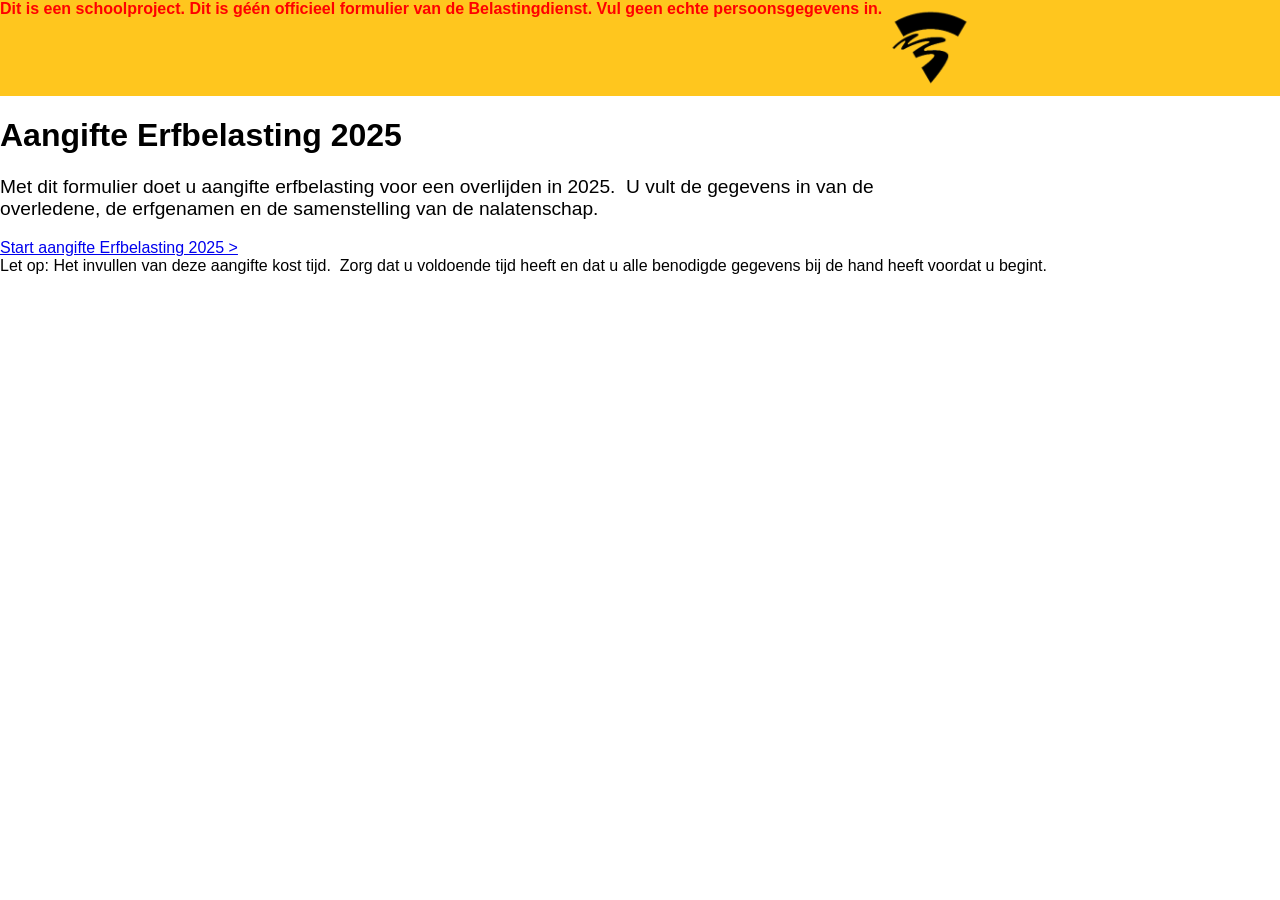
==== index.html @ ec05ec4f "new" ====
<!DOCTYPE html>
<html lang="en">

<head>
    <link href="styles/style.css" rel="stylesheet">
    <meta charset="UTF-8">
    <script src="/script.js" defer></script>
    <link rel="icon" href="images/hva_icon.png" />
    <meta name="viewport" content="width=device-width, initial-scale=1.0">
    <title>Erfbelasting form</title>
</head>

<body>
    <header>
        <a>Dit is een schoolproject. Dit is géén officieel formulier van de Belastingdienst. Vul geen echte
            persoonsgegevens in.</a>
        <img src="images/hva_icon.png" alt="Voorbeeld afbeelding" />

    </header>
    <main>
        <h1>Aangifte Erfbelasting 2025</h1>
        <p>Met dit formulier doet u aangifte erfbelasting voor een overlijden in 2025.  U vult de gegevens in van de
            overledene, de erfgenamen en de samenstelling van de nalatenschap.</p>
        <a href="form.html">
            Start aangifte Erfbelasting 2025 &gt;
        </a>
    </main>

    <footer>Let op: Het invullen van deze aangifte kost tijd.  Zorg dat u voldoende tijd heeft en dat u alle benodigde
        gegevens bij de hand heeft voordat u begint.</footer>

</body>

</html>
---- styles/style.css ----
@import url('https://fonts.googleapis.com/css2?family=Open+Sans:ital,wght@0,300..800;1,300..800&display=swap');


:root {}

img {
    width: 6em;
}

header {
    background-color: #ffc61e;
    width: 100%;
    color: red;
    font-weight: 2em;
    display: flex;
    font-weight: bold
}

header img {
    justify-content: flex-end
}

body {
    justify-content: center;
    margin: 0;
    padding: 0;
    font-family: 'Lucida Sans', 'Lucida Sans Regular', 'Lucida Grande', 'Lucida Sans Unicode', Geneva, Verdana, sans-serif;
}

.styling {
    background-color: #ffffff;
    box-shadow: 5px 5px 20px rgb(200, 199, 199);
}

input[type="text"], input[type="number"]{
    display: block;
    width: 200px;
    font-size: 17px;
    background-color: #f1f5f6;
    border-radius: 5px;
    margin: 0.3rem 0 1.2rem 0;
    padding: 0.4em;
    width: 20em;
    box-shadow: inset 0 0 5px rgba(194, 193, 193, 0.8);

}

/* https://stackoverflow.com/questions/13107118/how-to-remove-the-arrows-from-inputtype-number-in-opera */

input[type=number]::-webkit-inner-spin-button, 
input[type=number]::-webkit-outer-spin-button { 
    -webkit-appearance: none;
    -moz-appearance: none;
    appearance: none;
    margin: 0; 
}

input[type="date"] { 
    border: 2px solid #ccc;
    padding: 10px;
    border-radius: 5px;
  }

  input[type="date"]:focus {
    border-color: #007bff;
    background-color: #fff;
    outline: none;
  }


legend {
    color: blue;
    font-weight: bold
}

.datum {
    display: flex;
    flex-direction: column;
    gap: 8px;
}


.datum select {
    width: 100px;
    padding: 0.3em;
}

.stap { display: none; }
.stap.is-active { display: block; }

.hidden { display: none; }


main {
    width: 100%;
    max-width: 900px;

}

p {
    font-size: 1.2em;

}

form {
    width: 100%;
}

fieldset {
    width: 100%;
    box-sizing: border-box;
    margin: 16px 0;
    padding: 16px;
    border: none;
}



button {
    background-color: blue;
    border: none;
    box-shadow: 0 0 5px rgba(194, 193, 193, 0.8);
    font-weight: bold;
    cursor: pointer;
    border-radius: 10px;
    color: white;
    font-size: 17px;
    padding: 20px;

}

button:hover {
    background-color: rgb(76, 76, 187);
}


button:active {
    transform: scale(0.95);
  }


@media (max-width: 600px) {
    body {
        padding: 16px 12px;
    }

    fieldset {
        padding: 12px;
    }
}
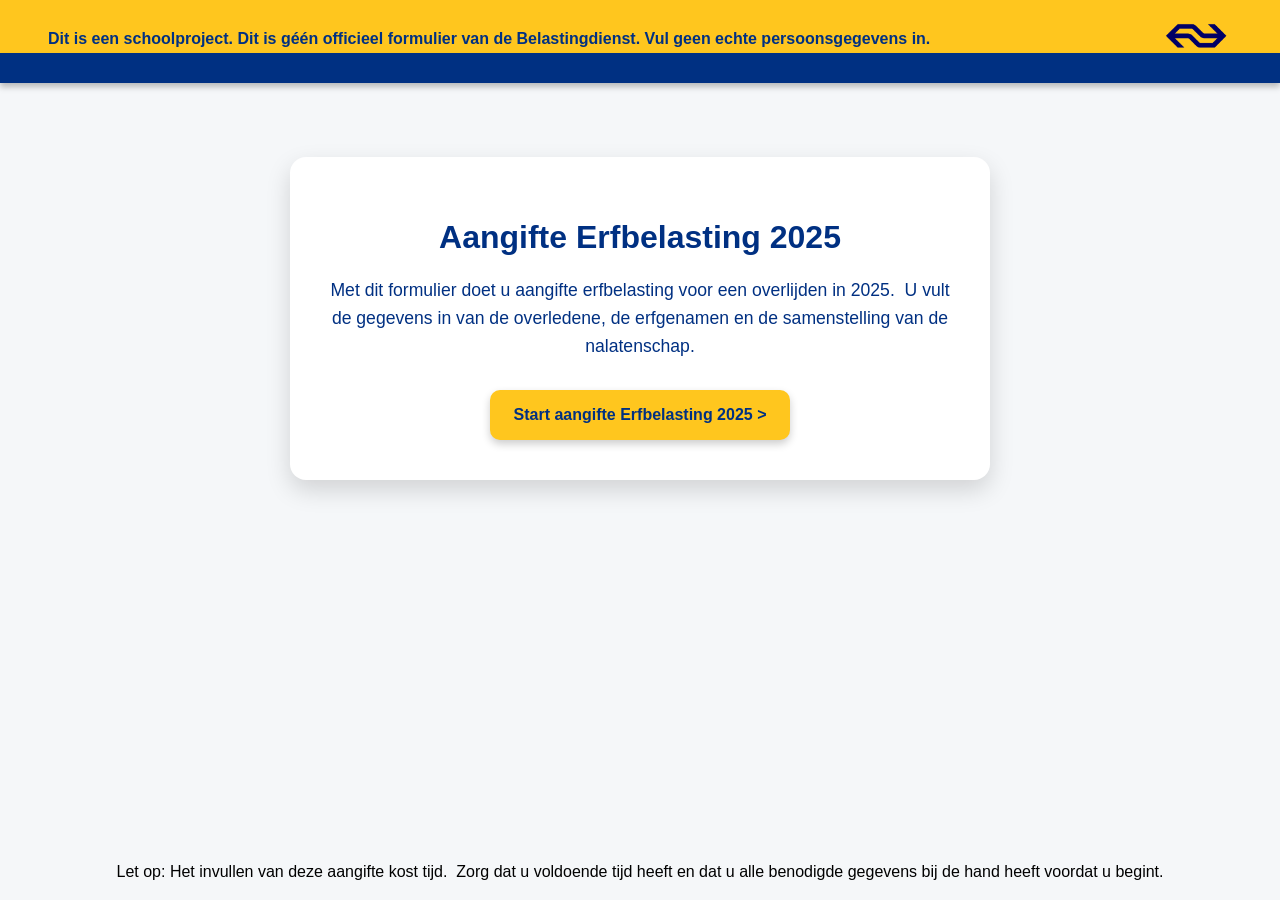
==== commit d13dc33b: "new" ====
--- a/index.html
+++ b/index.html
@@ -10,12 +10,13 @@
     <title>Erfbelasting form</title>
 </head>
 
-<body>
+<body class="home">
     <header>
         <a>Dit is een schoolproject. Dit is géén officieel formulier van de Belastingdienst. Vul geen echte
             persoonsgegevens in.</a>
-        <img src="images/hva_icon.png" alt="Voorbeeld afbeelding" />
-
+            <a href="index.html">
+                <img src="images/NS-logo.png" alt="Logo van de NS">
+            </a>
     </header>
     <main>
         <h1>Aangifte Erfbelasting 2025</h1>
--- a/styles/style.css
+++ b/styles/style.css
@@ -1,119 +1,430 @@
 @import url('https://fonts.googleapis.com/css2?family=Open+Sans:ital,wght@0,300..800;1,300..800&display=swap');
 
-
-:root {}
-
-img {
-    width: 6em;
-}
-
-header {
-    background-color: #ffc61e;
-    width: 100%;
-    color: red;
-    font-weight: 2em;
-    display: flex;
-    font-weight: bold
-}
-
-header img {
-    justify-content: flex-end
+:root {
+    --ns-geel: #ffc61e;
+    --ns-blauw: #003082;
+    --lichtgrijs: #f1f5f6;
+}
+
+* {
+    box-sizing: border-box;
 }
 
 body {
-    justify-content: center;
+    display: flex;
+    flex-direction: column;
+    min-height: 100vh;
     margin: 0;
     padding: 0;
-    font-family: 'Lucida Sans', 'Lucida Sans Regular', 'Lucida Grande', 'Lucida Sans Unicode', Geneva, Verdana, sans-serif;
+    font-family: 'Open Sans', 'Lucida Sans', Geneva, Verdana, sans-serif;
+    background-color: #fff;
+    animation: fadeIn 0.6s ease forwards;
+}
+
+
+
+img {
+    max-width: 100%;
+    height: auto;
+}
+
+
+header {
+    background-color: var(--ns-geel);
+   
+    width: 100%;
+    color: var(--ns-blauw);
+    
+
+    font-weight: bold;
+
+    display: flex;
+    align-items: center;
+    justify-content: space-between;
+
+    gap: 1rem;
+
+    padding: 1rem 3rem;
+    
+
+    position: relative;
+}
+
+header::after {
+    content: "";
+    position: absolute;
+    left: 0;
+    bottom: -6px;
+
+    width: 100%;
+    height: 30px;
+
+    background-color: var(--ns-blauw);
+
+    box-shadow: 0 4px 6px rgba(0, 0, 0, 0.25);
+
+    
+}
+
+header img {
+    width: 4.5em;
+    flex-shrink: 0;
+}
+ /*  MARK: eerste paggina  */
+
+
+
+ .home {
+    display:flex;
+    flex-direction:column;
+    align-items:center;
+    background:#f5f7f9;
+}
+
+
+.home main{
+    max-width:700px;
+    margin-top:80px;
+
+    background:white;
+    padding:40px;
+
+    border-radius:16px;
+
+    box-shadow:0 10px 25px rgba(0,0,0,0.15);
+
+    text-align:center;
+}
+
+
+.home h1{
+    color:#003082;
+    margin-bottom:20px;
+}
+
+
+.home main p{
+    color:#003082;
+    line-height:1.6;
+    margin-bottom:30px;
+}
+
+
+.home main a{
+    display:inline-block;
+
+    background:#ffc61e;
+    color:#003082;
+
+    font-weight:bold;
+    text-decoration:none;
+
+    padding:16px 24px;
+
+    border-radius:10px;
+
+    box-shadow:0 4px 8px rgba(0,0,0,0.2);
+
+    transition:all 0.2s ease;
+}
+
+.home main a:hover{
+    background:#ffd84d;
+    transform:translateY(-2px);
+}
+
+/* 
+MARK: tweede pagina  */
+main {
+    width: 100%;
+    max-width: 800px;
+    margin: auto;
+    padding: 2em 0 0 0;
 }
 
 .styling {
     background-color: #ffffff;
-    box-shadow: 5px 5px 20px rgb(200, 199, 199);
-}
-
-input[type="text"], input[type="number"]{
+    box-shadow: 2px 5px 5px 5px rgb(200, 199, 199);
+    border-radius: 4px;
+    padding: 40px; 
+}
+
+
+
+fieldset {
+    width: 100%;
+    border: none;
+}
+
+legend {
+    color: var(--ns-blauw);
+    font-weight: bold;
+}
+
+label {
     display: block;
-    width: 200px;
-    font-size: 17px;
+    margin-bottom: 1rem;
+}
+
+
+input[type="text"],
+input[type="number"],
+input[type="date"],
+select {
+    width: 100%;
+    max-width: 100%;
+    font-size: 18px;
+
+    padding: 10px;
+
+    border-radius: 6px;
+
+    margin: 0.3rem 0 1rem 0;
+
     background-color: #f1f5f6;
-    border-radius: 5px;
-    margin: 0.3rem 0 1.2rem 0;
-    padding: 0.4em;
-    width: 20em;
-    box-shadow: inset 0 0 5px rgba(194, 193, 193, 0.8);
-
-}
-
-/* https://stackoverflow.com/questions/13107118/how-to-remove-the-arrows-from-inputtype-number-in-opera */
-
-input[type=number]::-webkit-inner-spin-button, 
-input[type=number]::-webkit-outer-spin-button { 
+
+    box-shadow: inset 0 0 5px rgba(194,193,193,0.8);
+    
+}
+
+/* MARK: input */
+/* pijltjes number input weghalen */
+input[type=number]::-webkit-inner-spin-button,
+input[type=number]::-webkit-outer-spin-button {
     -webkit-appearance: none;
     -moz-appearance: none;
     appearance: none;
-    margin: 0; 
-}
-
-input[type="date"] { 
-    border: 2px solid #ccc;
-    padding: 10px;
-    border-radius: 5px;
-  }
-
-  input[type="date"]:focus {
+    margin: 0;
+}
+
+
+input[type="date"]:focus,
+input[type="text"]:focus,
+input[type="number"]:focus,
+select:focus {
     border-color: #007bff;
     background-color: #fff;
     outline: none;
+}
+
+input.input-error,
+select.input-error{
+    border: 2px solid #d93025;
+    background-color: rgba(217, 48, 37, 0.15);
+    animation: fadeIn 1s;
+}
+
+.radio-group.error {
+    border: 2px solid #d93025;
+    padding: 10px;
+    border-radius: 8px;
+    background-color: rgba(217, 48, 37, 0.15);
+    animation: fadeIn 1s;
+}
+
+
+.error-text{
+    display: none;
+    color: #d93025;
+    font-size: 0.9rem;
+    font-weight: bold;
+    margin-top: -8px;
+    animation: fadeIn 1s;
+    
+}
+
+
+.datum {
+    display: grid;
+    grid-template-columns: 7rem 14rem auto;
+    column-gap: 20px;
+    row-gap: 12px;
+    align-items: end;
+    justify-items: start;
+}
+
+.datum legend {
+    grid-column: 1 / -1;
+    margin-bottom: 3rem;
+}
+
+.datum label {
+    display: flex;
+    flex-direction: column;
+    width: 100%;
+}
+
+.datum span {
+    font-size: 20px;
+    font-weight: bold;
+    justify-self: start;
+    align-self: end;
+    margin-bottom: 2.5rem;
+}
+
+
+.datum select,
+.datum input {
+    width: 100%;
+}
+
+.stap {
+    display: none;
+}
+
+.stap.is-active {
+    display: block;
+}
+
+.hidden,
+.show {
+    overflow: hidden;
+    transition: max-height 0.45s ease, opacity 0.35s ease, transform 0.35s ease;
+}
+
+.hidden {
+    max-height: 0;
+    opacity: 0;
+    transform: translateY(-8px);
+}
+
+.show {
+    max-height: 500px;
+    opacity: 1;
+    transform: translateY(0);
+}
+p {
+    font-size: 1.1em;
+    line-height: 1.5;
+}
+
+/* container */
+
+.progress-container {
+    position: relative;
+    margin: 40px 0;
   }
-
-
-legend {
-    color: blue;
-    font-weight: bold
-}
-
-.datum {
+  
+  /* lijst horizontaal maken */
+  
+  .progress-container ol {
+    display: flex;
+    justify-content: space-between;
+    padding: 0;
+    margin: 0;
+    list-style: none;
+    position: relative;
+  }
+  
+  /* grijze lijn achter de stappen */
+  
+  .progress-container ol::before {
+    content: "";
+    position: absolute;
+    top: 50%;
+    left: 0;
+    width: 100%;
+    height: 4px;
+    background: #cfcfcf;
+    transform: translateY(-50%);
+    z-index: 0;
+  }
+  
+  /* blauwe progress bar */
+  
+  .progress-bar {
+    position: absolute;
+    top: 50%;
+    left: 0;
+    height: 4px;
+    width: 0%;
+    background: var(--ns-blauw);
+    transform: translateY(-50%);
+    z-index: 1;
+    transition: width 0.3s ease;
+  }
+  
+  /* stappen */
+  
+  .step {
+    position: relative;
+    z-index: 2;
+    background: white;
+    border: 3px solid #cfcfcf;
+    border-radius: 50%;
+    width: 36px;
+    height: 36px;
+    display: flex;
+    align-items: center;
+    justify-content: center;
+    font-weight: 600;
+  }
+/* de persoon verkijrger */
+
+.person-list,
+#personList {
     display: flex;
     flex-direction: column;
-    gap: 8px;
-}
-
-
-.datum select {
-    width: 100px;
-    padding: 0.3em;
-}
-
-.stap { display: none; }
-.stap.is-active { display: block; }
-
-.hidden { display: none; }
-
-
-main {
-    width: 100%;
-    max-width: 900px;
-
-}
-
-p {
-    font-size: 1.2em;
-
-}
-
-form {
-    width: 100%;
-}
-
-fieldset {
-    width: 100%;
-    box-sizing: border-box;
-    margin: 16px 0;
-    padding: 16px;
-    border: none;
-}
-
+    gap: 0.5rem;
+    margin-bottom: 1rem;
+}
+
+.person-item {
+    padding: 0.75rem 1rem;
+    border: 1px solid #ccc;
+    background: #f8f8f8;
+    border-radius: 8px;
+    font-weight: 600;
+}
+
+.verkrijger-fieldset {
+    border: 1px solid #d9d9d9;
+    border-radius: 12px;
+    margin-top: 1rem;
+    padding: 1rem;
+    background: #fff;
+}
+
+.form-row {
+    display: flex;
+    gap: 1rem;
+    flex-wrap: wrap;
+}
+
+.form-row label {
+    flex: 1 1 220px;
+}
+
+.remove-btn {
+    margin-top: 1rem;
+    background: #c62828;
+}
+
+.remove-btn:hover {
+    background: #a91f1f;
+}
+
+.max-message {
+    color: #c62828;
+    font-weight: 600;
+}
+  
+  /* actieve stappen */
+  
+  .step.active {
+    border-color: #1e4c9a;
+    color: #1e4c9a;
+  }
+
+
+#stappen_button{
+    display: flex;
+    justify-content: space-between;
+    position: sticky;
+    bottom: 0;
+    background: white;
+    padding: 15px;
+}
 
 
 button {
@@ -125,26 +436,82 @@
     border-radius: 10px;
     color: white;
     font-size: 17px;
-    padding: 20px;
-
-}
+    padding: 14px 20px;
+}
+
+input[type="radio"]{
+    transform: scale(1.6);
+    background: var(--ns-geel);
+    accent-color: var(--ns-blauw);
+    cursor: pointer;
+}
+
+
 
 button:hover {
     background-color: rgb(76, 76, 187);
 }
 
-
 button:active {
     transform: scale(0.95);
-  }
-
-
+}
+
+
+
+footer {
+    padding: 1rem;
+    font-size: 1rem;
+    line-height: 1.5;
+}
+
+
+
+
+/* Mobiel */
 @media (max-width: 600px) {
-    body {
-        padding: 16px 12px;
+    header {
+        flex-direction: column;
+        align-items: flex-start;
+        text-align: left;
+    }
+
+    header img {
+        width: 3.5em;
+    }
+
+    main {
+        padding: 0.75rem;
+    }
+
+    .styling {
+        padding: 0.75rem;
+        box-shadow: none;
     }
 
     fieldset {
         padding: 12px;
-    }
-}+        margin: 12px 0;
+    }
+
+    p {
+        font-size: 1rem;
+    }
+
+    button {
+        width: 100%;
+    }
+
+    #stappen_button {
+        flex-direction: column;
+    }
+}
+
+@keyframes fadeIn {
+    from {
+        opacity: 0;
+        transform: translateY(10px);
+    }
+    to {
+        opacity: 1;
+        transform: translateY(0);
+    } }
